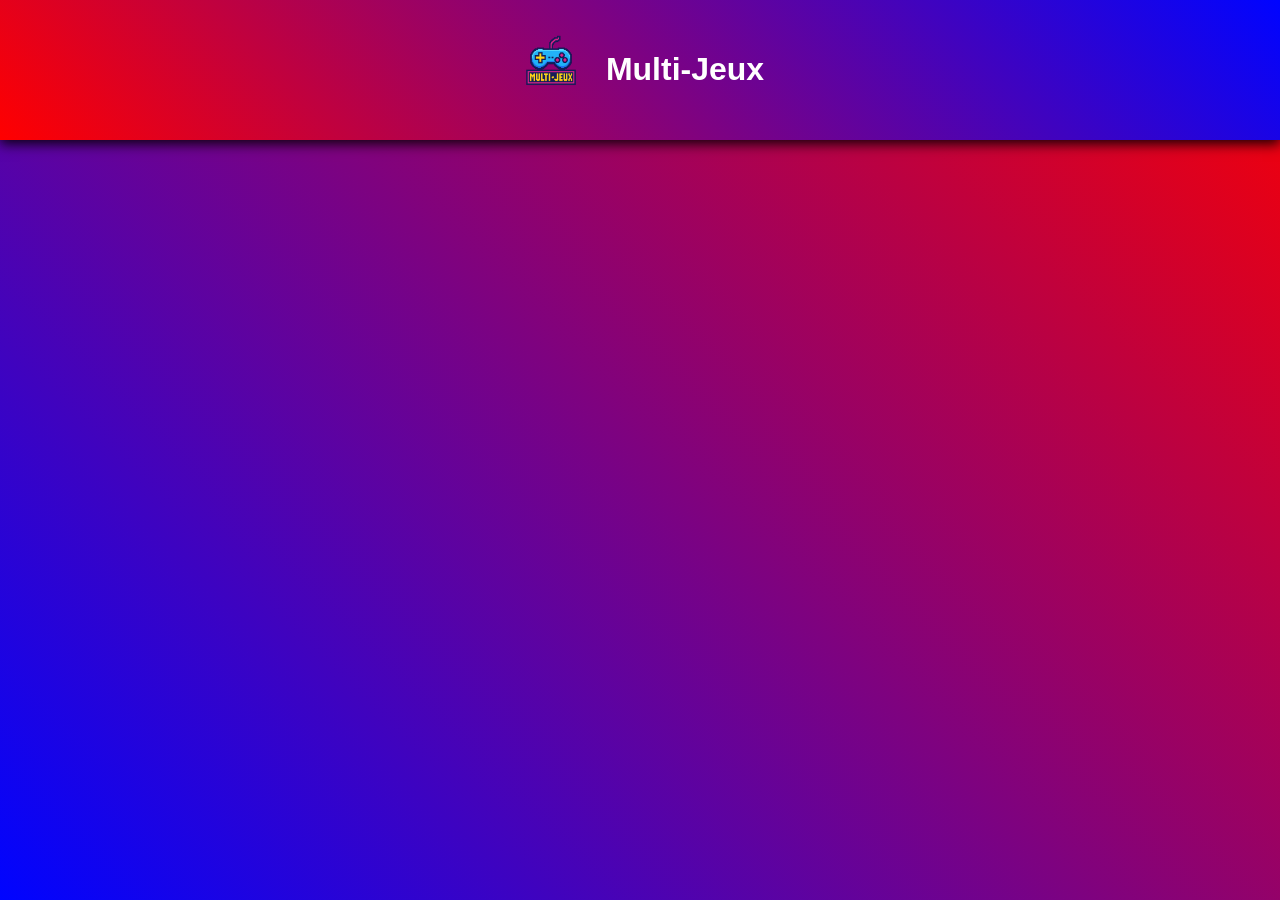
==== Multi Jeux/index.html @ b69ff304 "Premier commit (début html css)" ====
<!DOCTYPE html>
<html lang="en">
  <head>
    <meta charset="UTF-8" />
    <title>Multi-Jeux</title>

    <link rel="stylesheet" href="css/style.css" />
  </head>
  <body>
    <header class="header">
      <img src="imageapp/Multi-Jeux.png" alt="Logo Multi-Jeux" class="header-logo" />
      <h1 class="header-titre">Multi-Jeux</h1>
    </header>
  </body>
</html>
---- Multi Jeux/css/style.css ----
.header {
  display: flex;
  gap: 20px;
  background: linear-gradient(45deg, #ff0000, #0004ff);
  padding: 30px;
  box-shadow: 0 4px 12px rgba(0, 0, 0, 0.9);
  justify-content: center;

  

}

.header-logo {
  width:  70px;
  height: 70px;
}

.header-titre {
  color: white;
  font-size: 2rem;
  font-family: "Press Start 2P", sans-serif;
}

body {
  margin: 0;
  background: linear-gradient(45deg, #0004ff, #fc0000);
  background-repeat: no-repeat;
  height: 100vh;
}
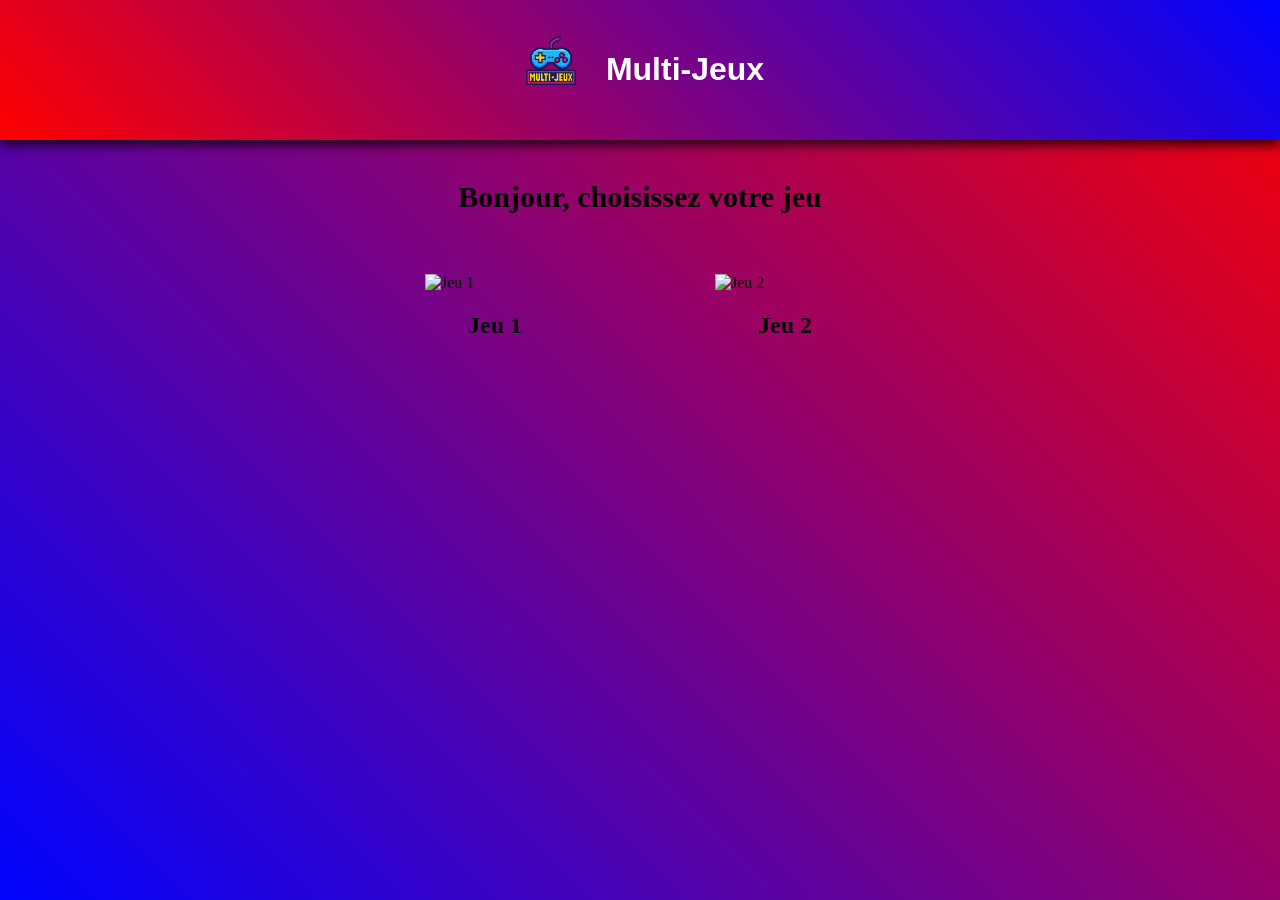
==== commit a4a448d5: "petit brouillon fait" ====
--- a/Multi Jeux/index.html
+++ b/Multi Jeux/index.html
@@ -11,5 +11,19 @@
       <img src="imageapp/Multi-Jeux.png" alt="Logo Multi-Jeux" class="header-logo" />
       <h1 class="header-titre">Multi-Jeux</h1>
     </header>
+
+    <h2 class="choix-titre">Bonjour, choisissez votre jeu</h2>
+
+    <div class="choix-container">
+      <div class="choix-jeu">
+        <img src="" alt="Jeu 1" class="jeu-image" />
+        <a href="" class="jeu-lien">Jeu 1</a>
+      </div>
+
+      <div class="choix-jeu">
+        <img src="" alt="Jeu 2" class="jeu-image" />
+        <a href="" class="jeu-lien">Jeu 2</a>
+      </div>
+    </div>
   </body>
 </html>
--- a/Multi Jeux/css/style.css
+++ b/Multi Jeux/css/style.css
@@ -27,3 +27,37 @@
   background-repeat: no-repeat;
   height: 100vh;
 }
+
+.choix-titre {
+  text-align: center;
+  margin-top: 40px;
+  font-size: 30px;
+  font-weight: bold;
+}
+
+.choix-container {
+  margin-top: 60px;
+  display: flex;
+  justify-content: center;
+  gap: 150px;
+}
+
+.choix-jeu {
+  display: flex;
+  flex-direction: column;
+  align-items: center;
+}
+
+.jeu-image {
+  width: 140px;
+  height: auto;
+  margin-bottom: 20px;
+}
+
+.jeu-lien {
+  font-size: 24px;
+  text-decoration: none;
+  color: black;
+  font-weight: 600;
+}
+
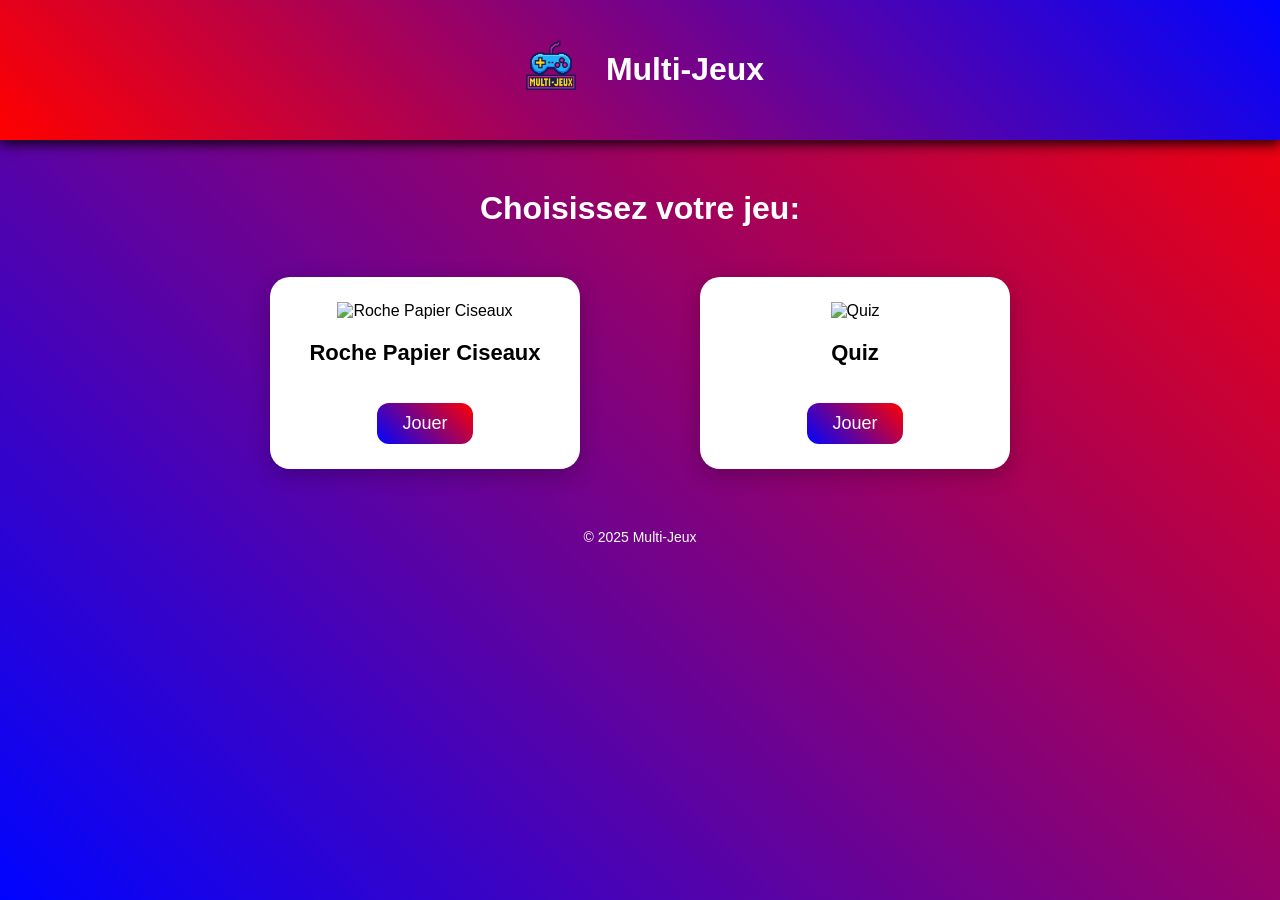
==== commit 034b938c: "acceuil" ====
--- a/Multi Jeux/index.html
+++ b/Multi Jeux/index.html
@@ -1,29 +1,41 @@
 <!DOCTYPE html>
-<html lang="en">
-  <head>
-    <meta charset="UTF-8" />
-    <title>Multi-Jeux</title>
+<html lang="fr">
 
-    <link rel="stylesheet" href="css/style.css" />
-  </head>
-  <body>
-    <header class="header">
-      <img src="imageapp/Multi-Jeux.png" alt="Logo Multi-Jeux" class="header-logo" />
-      <h1 class="header-titre">Multi-Jeux</h1>
-    </header>
+<head>
+  <meta charset="UTF-8"/>
+  <meta name="viewport" content="width=device-width, initial-scale=1.0" />
+  <title>Multi-Jeux</title>
+  <link rel="stylesheet" href="css/style.css">
+</head>
 
-    <h2 class="choix-titre">Bonjour, choisissez votre jeu</h2>
+<body>
+  <header class="header">
+    <img src="imageapp/Multi-Jeux.png" alt="Logo Multi-Jeux" class="header-logo" />
+    <h1 class="header-titre">Multi-Jeux</h1>
+  </header>
 
+  <section class="intro">
+    <h2>Choisissez votre jeu:</h2>
+  </section>
+
+  <section class="choix-section">
     <div class="choix-container">
-      <div class="choix-jeu">
-        <img src="" alt="Jeu 1" class="jeu-image" />
-        <a href="" class="jeu-lien">Jeu 1</a>
-      </div>
+      <article class="choix-card">
+        <img src="https://i.gifer.com/MfSf.gif" class="choix-gif" alt="Roche Papier Ciseaux">
+        <h3>Roche Papier Ciseaux</h3>
+        <a href="rpc.html" class="choix-btn">Jouer</a>
+      </article>
 
-      <div class="choix-jeu">
-        <img src="" alt="Jeu 2" class="jeu-image" />
-        <a href="" class="jeu-lien">Jeu 2</a>
-      </div>
+      <article class="choix-card">
+        <img src="https://i.gifer.com/72gi.gif" class="choix-gif" alt="Quiz">
+        <h3>Quiz</h3>
+        <a href="quiz.html" class="choix-btn">Jouer</a>
+      </article>
     </div>
-  </body>
-</html>
+  </section>
+
+  <footer class="footer">
+    <p>© 2025 Multi-Jeux</p>
+  </footer>
+</body>
+</html>
--- a/Multi Jeux/css/style.css
+++ b/Multi Jeux/css/style.css
@@ -1,17 +1,22 @@
+body {
+  margin: 0;
+  font-family: Arial, sans-serif;
+  background: linear-gradient(45deg, #0004ff, #fc0000);
+  min-height: 100vh;
+}
+
 .header {
   display: flex;
   gap: 20px;
   background: linear-gradient(45deg, #ff0000, #0004ff);
   padding: 30px;
+  justify-content: center;
+  align-items: center;
   box-shadow: 0 4px 12px rgba(0, 0, 0, 0.9);
-  justify-content: center;
-
-  
-
 }
 
 .header-logo {
-  width:  70px;
+  width: 70px;
   height: 70px;
 }
 
@@ -21,43 +26,70 @@
   font-family: "Press Start 2P", sans-serif;
 }
 
-body {
-  margin: 0;
-  background: linear-gradient(45deg, #0004ff, #fc0000);
-  background-repeat: no-repeat;
-  height: 100vh;
+.intro h2 {
+  text-align: center;
+  color: white;
+  margin-top: 50px;
+  font-size: 32px;
 }
 
-.choix-titre {
-  text-align: center;
-  margin-top: 40px;
-  font-size: 30px;
-  font-weight: bold;
+.choix-section {
+  margin-top: 50px;
 }
 
 .choix-container {
-  margin-top: 60px;
   display: flex;
   justify-content: center;
-  gap: 150px;
+  gap: 120px;
+  flex-wrap: wrap;
 }
 
-.choix-jeu {
-  display: flex;
-  flex-direction: column;
-  align-items: center;
+.choix-card {
+  background: white;
+  padding: 25px;
+  border-radius: 20px;
+  width: 260px;
+  text-align: center;
+  box-shadow: 0 6px 20px rgba(0,0,0,0.25);
+  transition: transform .25s, box-shadow .25s;
 }
 
-.jeu-image {
-  width: 140px;
-  height: auto;
-  margin-bottom: 20px;
+.choix-card:hover {
+  transform: scale(1.08);
+  box-shadow: 0 10px 28px rgba(0,0,0,0.35);
 }
 
-.jeu-lien {
-  font-size: 24px;
-  text-decoration: none;
-  color: black;
-  font-weight: 600;
+.choix-gif {
+  width: 150px;
+  height: 150px;
+  object-fit: contain;
 }
 
+.choix-card h3 {
+  margin-top: 20px;
+  font-size: 22px;
+}
+
+.choix-btn {
+  display: inline-block;
+  margin-top: 15px;
+  padding: 10px 25px;
+  background: linear-gradient(45deg, #0004ff, #ff0000);
+  color: white;
+  text-decoration: none;
+  font-size: 18px;
+  border-radius: 12px;
+  transition:.25s, transform .25s;
+}
+
+.choix-btn:hover {
+  transform: translateY(-5px);
+}
+
+.footer {
+  text-align: center;
+  color: white;
+  margin-top: 60px;
+  padding-bottom: 40px;
+  font-size: 14px;
+}
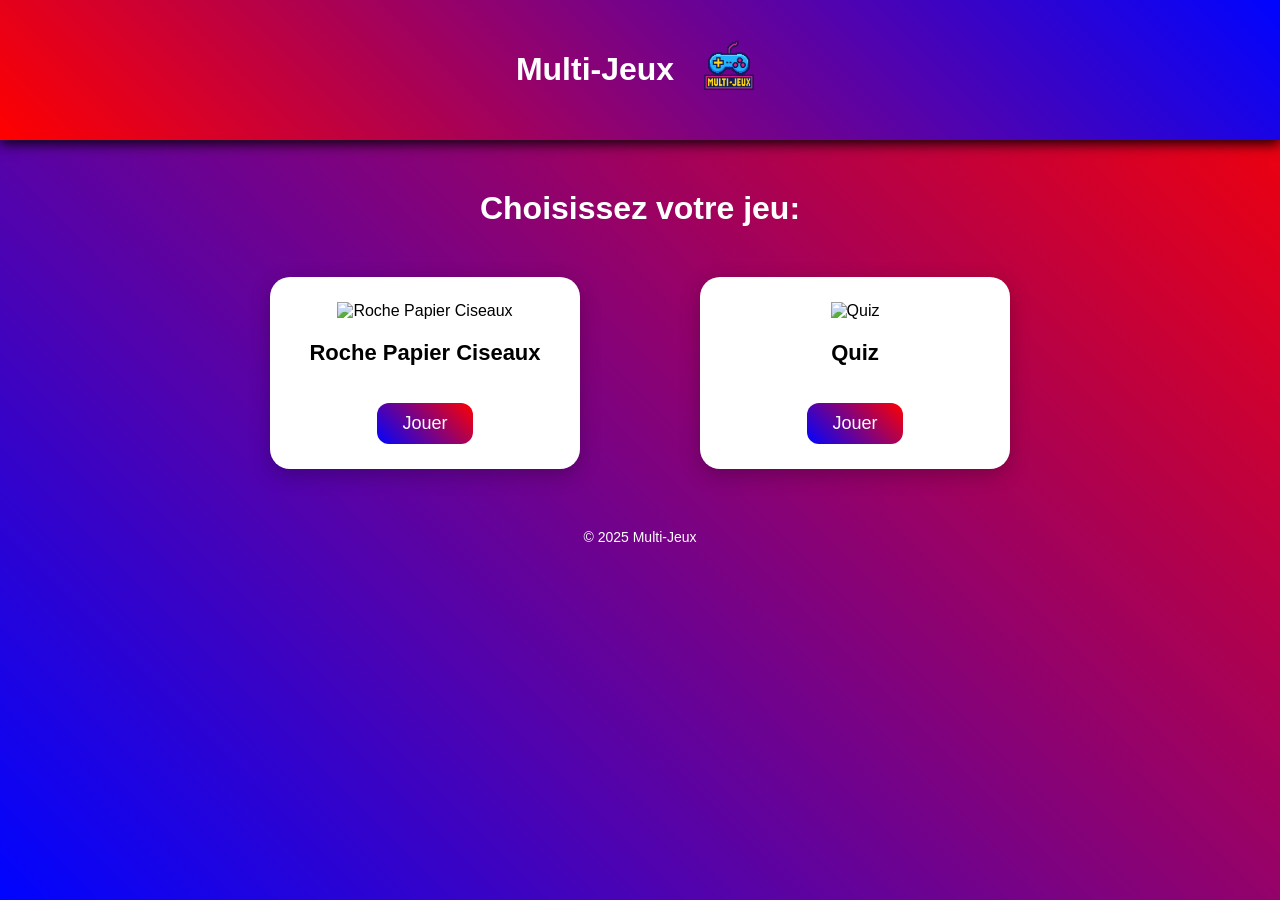
==== commit 221bb434: "Page du quizz fonctionnelle ( reste a modifier les question et en ajouter plus pour version finale )" ====
--- a/Multi Jeux/index.html
+++ b/Multi Jeux/index.html
@@ -10,8 +10,9 @@
 
 <body>
   <header class="header">
+    
+    <h1 class="header-titre">Multi-Jeux</h1>
     <img src="imageapp/Multi-Jeux.png" alt="Logo Multi-Jeux" class="header-logo" />
-    <h1 class="header-titre">Multi-Jeux</h1>
   </header>
 
   <section class="intro">
@@ -29,7 +30,7 @@
       <article class="choix-card">
         <img src="https://i.gifer.com/72gi.gif" class="choix-gif" alt="Quiz">
         <h3>Quiz</h3>
-        <a href="quiz.html" class="choix-btn">Jouer</a>
+        <a href="quizz.html" class="choix-btn">Jouer</a>
       </article>
     </div>
   </section>
